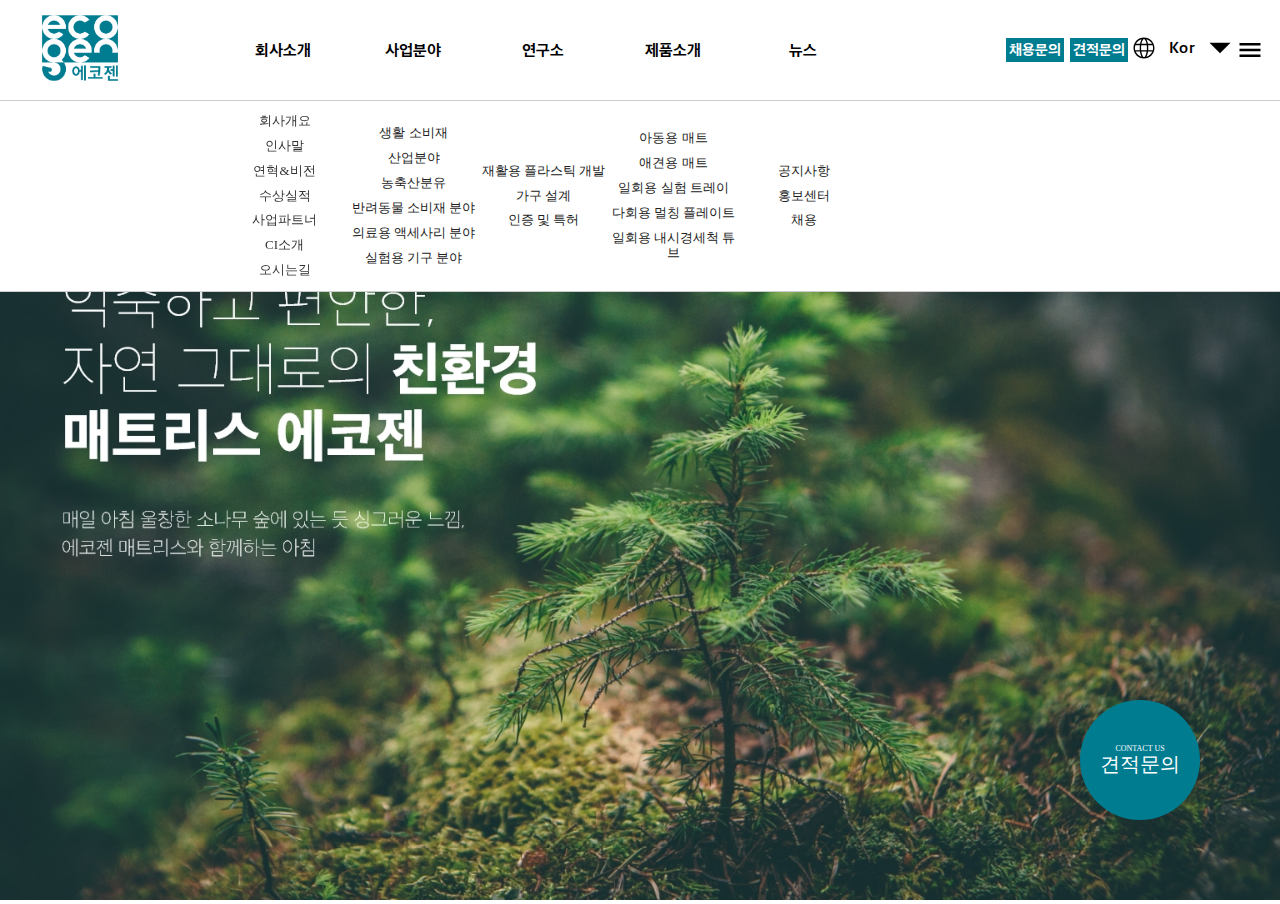
==== index.html @ a7aa80f0 "init" ====
<!DOCTYPE html>
<html lang="en">
  <head>
    <meta charset="UTF-8">
    <meta http-equiv="X-UA-Compatible" content="IE=edge">
    <meta name="viewport" content="width=device-width, initial-scale=1.0">
    <title>에코젠</title>
    <link rel="stylesheet" href="/scss.d0a42ce3.css">
    <link rel="stylesheet" href="/slicks.78b0e791.css">
    <link rel="stylesheet" href="/slick-theme.55246651.css">
  <script src="/scss.d0a42ce3.js"></script><script src="/slicks.78b0e791.js"></script><script src="/slick-theme.55246651.js"></script></head>
  <body>
    <script src="/jquery.7d52519c.js"></script>
    <script src="/slick.c1074f41.js"></script>
    <script src="/js.b88f017e.js"></script>
    <section class="root__cont">
      <header class="gnb__cont" id="header">
        <div class="inner_cont">
          <div class="main_menus" id="main-menu">
            <div class="left">
              <a href="/index.html"><img src="/logo.f16cf29f.png" alt="LOGO"></a>
            </div>
            <div class="center">
              <div>
                <div><a href="" class="main_menu">회사소개</a></div>
              </div>
              <div>
                <div><a href="" class="main_menu">사업분야</a></div>
              </div>
              <div>
                <div><a href="" class="main_menu">연구소</a></div>
              </div>
              <div>
                <div><a href="" class="main_menu">제품소개</a></div>
              </div>
              <div>
                <div><a href="" class="main_menu">뉴스</a></div>
              </div>
            </div>
            <div class="right">
              <div class="btn-cont">
                <div class="btn">채용문의</div>
                <div class="btn">견적문의</div>
              </div>
              <div class="lang">
                <div id="lang_icon">
                  <img class="svg-icon" src="/lang.54123284.svg" alt="">
                </div>
                <div id="lang_text">Kor</div>
                <div id="arrow_icon">
                  <img class="svg-icon" src="/arrow.00a97ed5.svg">
                </div>
              </div>
              <div class="ham">
                <img class="svg-icon" src="/ham.78cbbb38.svg">
              </div>
            </div>
          </div>
          <div class="sub_menus" id="sub-menus">
            <div class="left"></div>
            <div class="center" id="sub-center">
              <div>
                <ul>
                  <li class="sub_menu">
                    <a href="/summary.html">회사개요</a>
                  </li>
                  <li class="sub_menu">
                    <a href="/introduce.html">인사말</a>
                  </li>
                  <li class="sub_menu"><a href="">연혁&비전</a></li>
                  <li class="sub_menu"><a href="">수상실적</a></li>
                  <li class="sub_menu"><a href="">사업파트너</a></li>
                  <li class="sub_menu"><a href="">CI소개</a></li>
                  <li class="sub_menu"><a href="">오시는길</a></li>
                </ul>
              </div>
              <div>
                <ul>
                  <li>생활 소비재</li>
                  <li>산업분야</li>
                  <li>농축산분유</li>
                  <li>반려동물 소비재 분야</li>
                  <li>의료용 액세사리 분야</li>
                  <li>실험용 기구 분야</li>
                </ul>
              </div>
              <div>
                <ul>
                  <li>재활용 플라스틱 개발</li>
                  <li>가구 설계</li>
                  <li>인증 및 특허</li>
                </ul>
              </div>
              <div>
                <ul>
                  <li>아동용 매트</li>
                  <li>애견용 매트</li>
                  <li>일회용 실험 트레이</li>
                  <li>다회용 멀칭 플레이트</li>
                  <li>일회용 내시경세척 튜브</li>
                </ul>
              </div>
              <div>
                <ul>
                  <li>공지사항</li>
                  <li>홍보센터</li>
                  <li>채용</li>
                </ul>
              </div>
            </div>
            <div class="right"></div>
          </div>
        </div>
      </header>
      <div class="slider__cont">
        <div class="your-class">
          <div><img src="/main.314e2c1e.jpg" alt=""></div>
        </div>
        <div class="control_wrap"></div>
      </div>
    </section>
    <div class="contact_us_cont">
      <div class="contact_inner">
        <div class="sub_title">CONTACT US</div>
        <div class="main_title">견적문의</div>
      </div>
    </div>
  </body>
</html>
---- scss.d0a42ce3.css ----
/*! normalize.css v8.0.1 | MIT License | github.com/necolas/normalize.css */

/* Document
   ========================================================================== */

/**
 * 1. Correct the line height in all browsers.
 * 2. Prevent adjustments of font size after orientation changes in iOS.
 */

html {
  line-height: 1.15; /* 1 */
  -webkit-text-size-adjust: 100%; /* 2 */
}

/* Sections
   ========================================================================== */

/**
 * Remove the margin in all browsers.
 */

body {
  margin: 0;
}

/**
 * Render the `main` element consistently in IE.
 */

main {
  display: block;
}

/**
 * Correct the font size and margin on `h1` elements within `section` and
 * `article` contexts in Chrome, Firefox, and Safari.
 */

h1 {
  font-size: 2em;
  margin: 0.67em 0;
}

/* Grouping content
   ========================================================================== */

/**
 * 1. Add the correct box sizing in Firefox.
 * 2. Show the overflow in Edge and IE.
 */

hr {
  box-sizing: content-box; /* 1 */
  height: 0; /* 1 */
  overflow: visible; /* 2 */
}

/**
 * 1. Correct the inheritance and scaling of font size in all browsers.
 * 2. Correct the odd `em` font sizing in all browsers.
 */

pre {
  font-family: monospace, monospace; /* 1 */
  font-size: 1em; /* 2 */
}

/* Text-level semantics
   ========================================================================== */

/**
 * Remove the gray background on active links in IE 10.
 */

a {
  background-color: transparent;
}

/**
 * 1. Remove the bottom border in Chrome 57-
 * 2. Add the correct text decoration in Chrome, Edge, IE, Opera, and Safari.
 */

abbr[title] {
  border-bottom: none; /* 1 */
  text-decoration: underline; /* 2 */
  text-decoration: underline dotted; /* 2 */
}

/**
 * Add the correct font weight in Chrome, Edge, and Safari.
 */

b,
strong {
  font-weight: bolder;
}

/**
 * 1. Correct the inheritance and scaling of font size in all browsers.
 * 2. Correct the odd `em` font sizing in all browsers.
 */

code,
kbd,
samp {
  font-family: monospace, monospace; /* 1 */
  font-size: 1em; /* 2 */
}

/**
 * Add the correct font size in all browsers.
 */

small {
  font-size: 80%;
}

/**
 * Prevent `sub` and `sup` elements from affecting the line height in
 * all browsers.
 */

sub,
sup {
  font-size: 75%;
  line-height: 0;
  position: relative;
  vertical-align: baseline;
}

sub {
  bottom: -0.25em;
}

sup {
  top: -0.5em;
}

/* Embedded content
   ========================================================================== */

/**
 * Remove the border on images inside links in IE 10.
 */

img {
  border-style: none;
}

/* Forms
   ========================================================================== */

/**
 * 1. Change the font styles in all browsers.
 * 2. Remove the margin in Firefox and Safari.
 */

button,
input,
optgroup,
select,
textarea {
  font-family: inherit; /* 1 */
  font-size: 100%; /* 1 */
  line-height: 1.15; /* 1 */
  margin: 0; /* 2 */
}

/**
 * Show the overflow in IE.
 * 1. Show the overflow in Edge.
 */

button,
input { /* 1 */
  overflow: visible;
}

/**
 * Remove the inheritance of text transform in Edge, Firefox, and IE.
 * 1. Remove the inheritance of text transform in Firefox.
 */

button,
select { /* 1 */
  text-transform: none;
}

/**
 * Correct the inability to style clickable types in iOS and Safari.
 */

button,
[type="button"],
[type="reset"],
[type="submit"] {
  -webkit-appearance: button;
}

/**
 * Remove the inner border and padding in Firefox.
 */

button::-moz-focus-inner,
[type="button"]::-moz-focus-inner,
[type="reset"]::-moz-focus-inner,
[type="submit"]::-moz-focus-inner {
  border-style: none;
  padding: 0;
}

/**
 * Restore the focus styles unset by the previous rule.
 */

button:-moz-focusring,
[type="button"]:-moz-focusring,
[type="reset"]:-moz-focusring,
[type="submit"]:-moz-focusring {
  outline: 1px dotted ButtonText;
}

/**
 * Correct the padding in Firefox.
 */

fieldset {
  padding: 0.35em 0.75em 0.625em;
}

/**
 * 1. Correct the text wrapping in Edge and IE.
 * 2. Correct the color inheritance from `fieldset` elements in IE.
 * 3. Remove the padding so developers are not caught out when they zero out
 *    `fieldset` elements in all browsers.
 */

legend {
  box-sizing: border-box; /* 1 */
  color: inherit; /* 2 */
  display: table; /* 1 */
  max-width: 100%; /* 1 */
  padding: 0; /* 3 */
  white-space: normal; /* 1 */
}

/**
 * Add the correct vertical alignment in Chrome, Firefox, and Opera.
 */

progress {
  vertical-align: baseline;
}

/**
 * Remove the default vertical scrollbar in IE 10+.
 */

textarea {
  overflow: auto;
}

/**
 * 1. Add the correct box sizing in IE 10.
 * 2. Remove the padding in IE 10.
 */

[type="checkbox"],
[type="radio"] {
  box-sizing: border-box; /* 1 */
  padding: 0; /* 2 */
}

/**
 * Correct the cursor style of increment and decrement buttons in Chrome.
 */

[type="number"]::-webkit-inner-spin-button,
[type="number"]::-webkit-outer-spin-button {
  height: auto;
}

/**
 * 1. Correct the odd appearance in Chrome and Safari.
 * 2. Correct the outline style in Safari.
 */

[type="search"] {
  -webkit-appearance: textfield; /* 1 */
  outline-offset: -2px; /* 2 */
}

/**
 * Remove the inner padding in Chrome and Safari on macOS.
 */

[type="search"]::-webkit-search-decoration {
  -webkit-appearance: none;
}

/**
 * 1. Correct the inability to style clickable types in iOS and Safari.
 * 2. Change font properties to `inherit` in Safari.
 */

::-webkit-file-upload-button {
  -webkit-appearance: button; /* 1 */
  font: inherit; /* 2 */
}

/* Interactive
   ========================================================================== */

/*
 * Add the correct display in Edge, IE 10+, and Firefox.
 */

details {
  display: block;
}

/*
 * Add the correct display in all browsers.
 */

summary {
  display: list-item;
}

/* Misc
   ========================================================================== */

/**
 * Add the correct display in IE 10+.
 */

template {
  display: none;
}

/**
 * Add the correct display in IE 10.
 */

[hidden] {
  display: none;
}

@font-face {
  font-family: "SDGR";
  src: url("/AppleSDGothicNeoR.4c859733.ttf");
  font-family: "SDGB";
  src: url("/AppleSDGothicNeoB.29596c2f.ttf");
}
html,
.root__cont {
  width: 100%;
  height: 100%;
}

.gnb__cont {
  width: 100%;
  position: absolute;
  top: 0;
  z-index: 9;
  background-color: #151f2e85;
  transition: all 0.4s ease-in-out;
  font-family: SDGR;
}
.gnb__cont .inner_cont {
  min-width: 1300px;
  max-width: 100%;
  margin: 0 auto;
}
.gnb__cont .inner_cont .main_menus {
  display: flex;
  flex-direction: row;
  justify-content: space-between;
  align-items: center;
  border-bottom: 1px solid #ccc;
  color: white;
  font-family: SDGB;
}
.gnb__cont .inner_cont .main_menus .left {
  display: flex;
  flex-direction: row;
  justify-content: flex-start;
  align-items: center;
  margin-left: 30px;
  height: 100px;
  width: 10%;
}
.gnb__cont .inner_cont .main_menus .left > a > img {
  width: 100px;
}
.gnb__cont .inner_cont .main_menus .center {
  display: flex;
  flex-direction: row;
  justify-content: space-around;
  margin-right: 50px;
  width: 50%;
  align-items: center;
}
.gnb__cont .inner_cont .main_menus .center > div {
  height: 100px;
  line-height: 100px;
  width: 100px;
  text-align: center;
  margin-left: 20px;
  position: relative;
}
.gnb__cont .inner_cont .main_menus .center > div > div::before {
  position: absolute;
  transition: width 0.3s ease-in-out;
  left: 50%;
  transform: translateX(-50%);
  background: #e60012;
  opacity: 1;
  content: "";
  width: 0;
  top: 6rem;
  height: 5px;
}
.gnb__cont .inner_cont .main_menus .center > div > .active::before {
  width: 6rem;
}
.gnb__cont .inner_cont .main_menus .center > div > div > a {
  text-decoration: none;
  color: white;
}
.gnb__cont .inner_cont .main_menus .right {
  margin-left: 50px;
  display: flex;
  flex-direction: row;
  justify-content: space-around;
  align-items: center;
  width: 20%;
  height: 80px;
  margin-right: 35px;
}
.gnb__cont .inner_cont .main_menus .right .btn-cont {
  display: flex;
  width: 130px;
  justify-content: space-between;
}
.gnb__cont .inner_cont .main_menus .right .btn-cont > .btn {
  border: 1px solid white;
  font-size: 15px;
  padding: 3px;
}
.gnb__cont .inner_cont .main_menus .right .lang {
  display: flex;
}
.gnb__cont .inner_cont .main_menus .right .lang #lang_text {
  line-height: 30px;
  margin: 0px 10px;
}
.gnb__cont .inner_cont .main_menus .right .lang div > img {
  width: 30px;
}
.gnb__cont .inner_cont .main_menus .right .ham {
  display: flex;
}
.gnb__cont .inner_cont .main_menus .right .ham > img {
  width: 30px;
}
.gnb__cont .inner_cont .sub_menus {
  border-bottom: 1px solid #ccc;
  flex-direction: row;
  justify-content: space-between;
  display: flex;
  visibility: none;
  color: transparent;
  height: 0px;
  transition: height 0.3s ease-in-out, color 0.3s, display 1s ease-in-out 0.2s;
}
.gnb__cont .inner_cont .sub_menus .left {
  width: 10%;
}
.gnb__cont .inner_cont .sub_menus .center {
  display: none;
  flex-direction: row;
  justify-content: space-around;
  margin-right: 50px;
  width: 50%;
  align-items: center;
}
.gnb__cont .inner_cont .sub_menus .center > :first-child {
  position: relative;
  left: 1px;
}
.gnb__cont .inner_cont .sub_menus .center > div {
  width: 160px;
  margin-left: 2px;
}
.gnb__cont .inner_cont .sub_menus .center > div > ul {
  list-style: none;
  padding: 0px;
}
.gnb__cont .inner_cont .sub_menus .center > div > ul > li {
  font-size: 13px;
  margin: 10px 0px;
  text-align: center;
  color: #222222;
}
.gnb__cont .inner_cont .sub_menus .center > div > ul > li > a {
  color: transparent;
  text-decoration: none;
  transition: all 0.3s ease-in-out;
}
.gnb__cont .inner_cont .sub_menus .right {
  width: 20%;
  margin-right: 35px;
}

.svg-icon {
  filter: invert(1);
}

.your-class img {
  height: 100vh;
  width: 100%;
  object-fit: cover;
}

.control_wrap {
  position: absolute;
  bottom: 7rem;
  left: 50%;
  transform: translateX(-50%);
  width: 150px;
}

.control_wrap .slick-dots {
  overflow: hidden;
  float: left;
}

.control_wrap .slick-dots li {
  float: left;
}

.control_wrap .play_wrap {
  float: right;
}

.control_wrap .play_wrap {
  width: 0.7rem;
  height: 0.7rem;
  position: relative;
}

.control_wrap .play_wrap button {
  position: absolute;
  top: 50%;
  left: 50%;
  transform: translate(-50%, -50%);
}

.control_wrap .play_wrap button i {
  color: #fff;
}

.control_wrap .play_wrap button.stop {
  display: none;
}

.control_wrap .play_wrap button.play {
  display: none;
}

.control_wrap .play_wrap button.stop.on {
  display: block;
}

.control_wrap .play_wrap button.play.on {
  display: block;
}

.control_wrap .slick-dots li button {
  width: 0.7rem;
  height: 0.7rem;
  display: block;
  font-size: 0;
  border-radius: 50%;
  border: 1px solid #fff;
}

.control_wrap .slick-dots li {
  margin-right: 1.45rem;
}

.control_wrap .slick-dots li.slick-active button {
  background: #fff;
  transition: all 0.5s;
}

.footer {
  width: 100%;
  background-color: #414141;
  height: 140px;
}
.footer .info {
  border-bottom: 1px solid #ccc;
  height: 70px;
}
.footer .info .container {
  height: 70px;
  display: flex;
  justify-content: space-between;
  line-height: 70px;
  color: white;
}
.footer .info .container .menu {
  display: flex;
  flex-direction: row;
}
.footer .info .container .menu div {
  font-size: 13px;
}
.footer .info .container .menu div:nth-child(2) > span {
  border-left: 1px solid #ccc;
  border-right: 1px solid #ccc;
  padding: 0 20px;
}
.footer .info .container .menu div + div {
  margin-left: 20px;
}
.footer .info .container .icon {
  display: flex;
  flex-direction: row;
  align-items: center;
}
.footer .info .container .icon > img {
  width: 40px;
  height: 40px;
  margin-left: 10px;
}
.footer .basic .container {
  height: 70px;
}
.footer .basic .container > img {
  width: 60px;
  margin-left: -10px;
}

.contact_us_cont {
  position: absolute;
  bottom: 80px;
  right: 80px;
}
.contact_us_cont .contact_inner {
  width: 120px;
  height: 120px;
  background-color: #007c91;
  color: white;
  border-radius: 75px;
  display: flex;
  justify-content: center;
  align-items: center;
  flex-direction: column;
}
.contact_us_cont .contact_inner .sub_title {
  font-size: 8px;
}
.contact_us_cont .contact_inner .main_title {
  font-size: 20px;
}

/*# sourceMappingURL=/scss.d0a42ce3.css.map */
---- slicks.78b0e791.css ----
/* Slider */
.slick-slider {
  position: relative;

  display: block;
  box-sizing: border-box;

  -webkit-user-select: none;
  -moz-user-select: none;
  -ms-user-select: none;
  user-select: none;

  -webkit-touch-callout: none;
  -khtml-user-select: none;
  -ms-touch-action: pan-y;
  touch-action: pan-y;
  -webkit-tap-highlight-color: transparent;
}

.slick-list {
  position: relative;

  display: block;
  overflow: hidden;

  margin: 0;
  padding: 0;
}
.slick-list:focus {
  outline: none;
}
.slick-list.dragging {
  cursor: pointer;
  cursor: hand;
}

.slick-slider .slick-track,
.slick-slider .slick-list {
  -webkit-transform: translate3d(0, 0, 0);
  -moz-transform: translate3d(0, 0, 0);
  -ms-transform: translate3d(0, 0, 0);
  -o-transform: translate3d(0, 0, 0);
  transform: translate3d(0, 0, 0);
}

.slick-track {
  position: relative;
  top: 0;
  left: 0;

  display: block;
  margin-left: auto;
  margin-right: auto;
}
.slick-track:before,
.slick-track:after {
  display: table;

  content: "";
}
.slick-track:after {
  clear: both;
}
.slick-loading .slick-track {
  visibility: hidden;
}

.slick-slide {
  display: none;
  float: left;

  height: 100%;
  min-height: 1px;
}
[dir="rtl"] .slick-slide {
  float: right;
}
.slick-slide img {
  display: block;
}
.slick-slide.slick-loading img {
  display: none;
}
.slick-slide.dragging img {
  pointer-events: none;
}
.slick-initialized .slick-slide {
  display: block;
}
.slick-loading .slick-slide {
  visibility: hidden;
}
.slick-vertical .slick-slide {
  display: block;

  height: auto;

  border: 1px solid transparent;
}
.slick-arrow.slick-hidden {
  display: none;
}


/*# sourceMappingURL=/slicks.78b0e791.css.map */
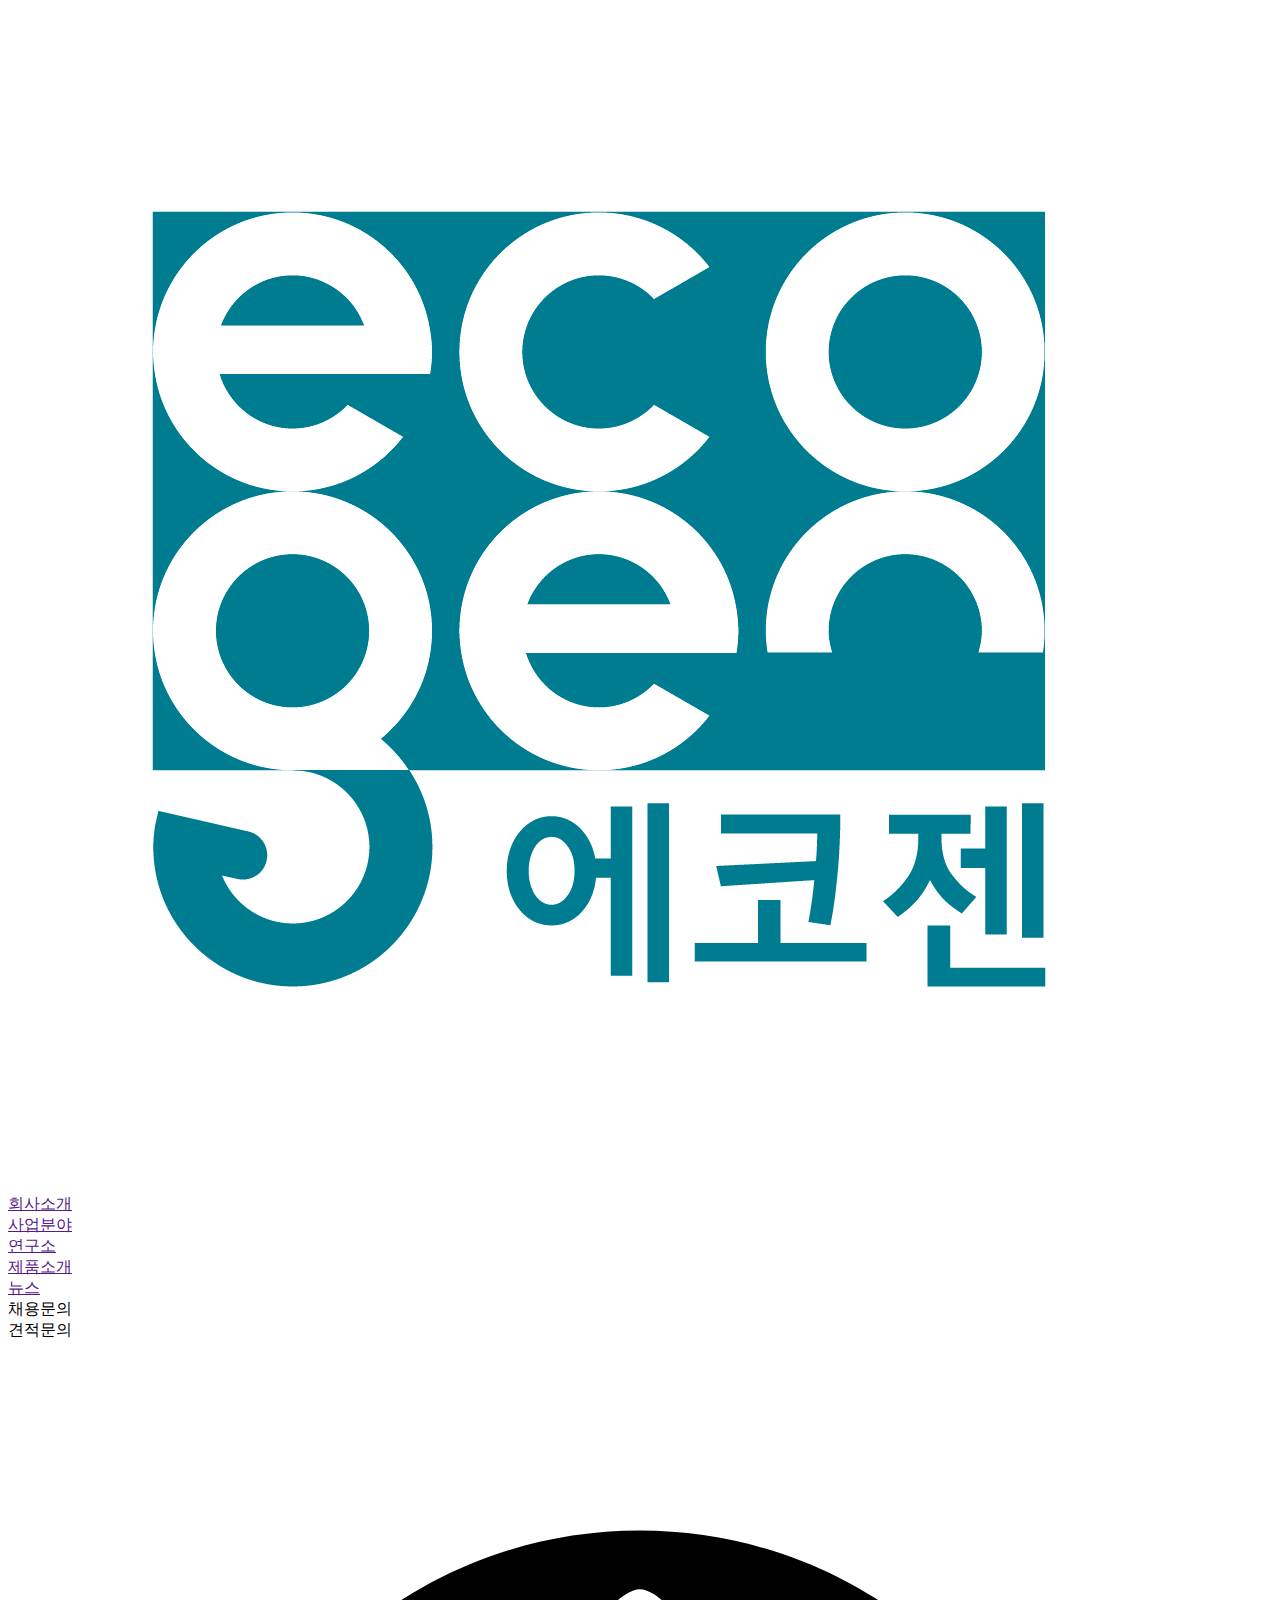
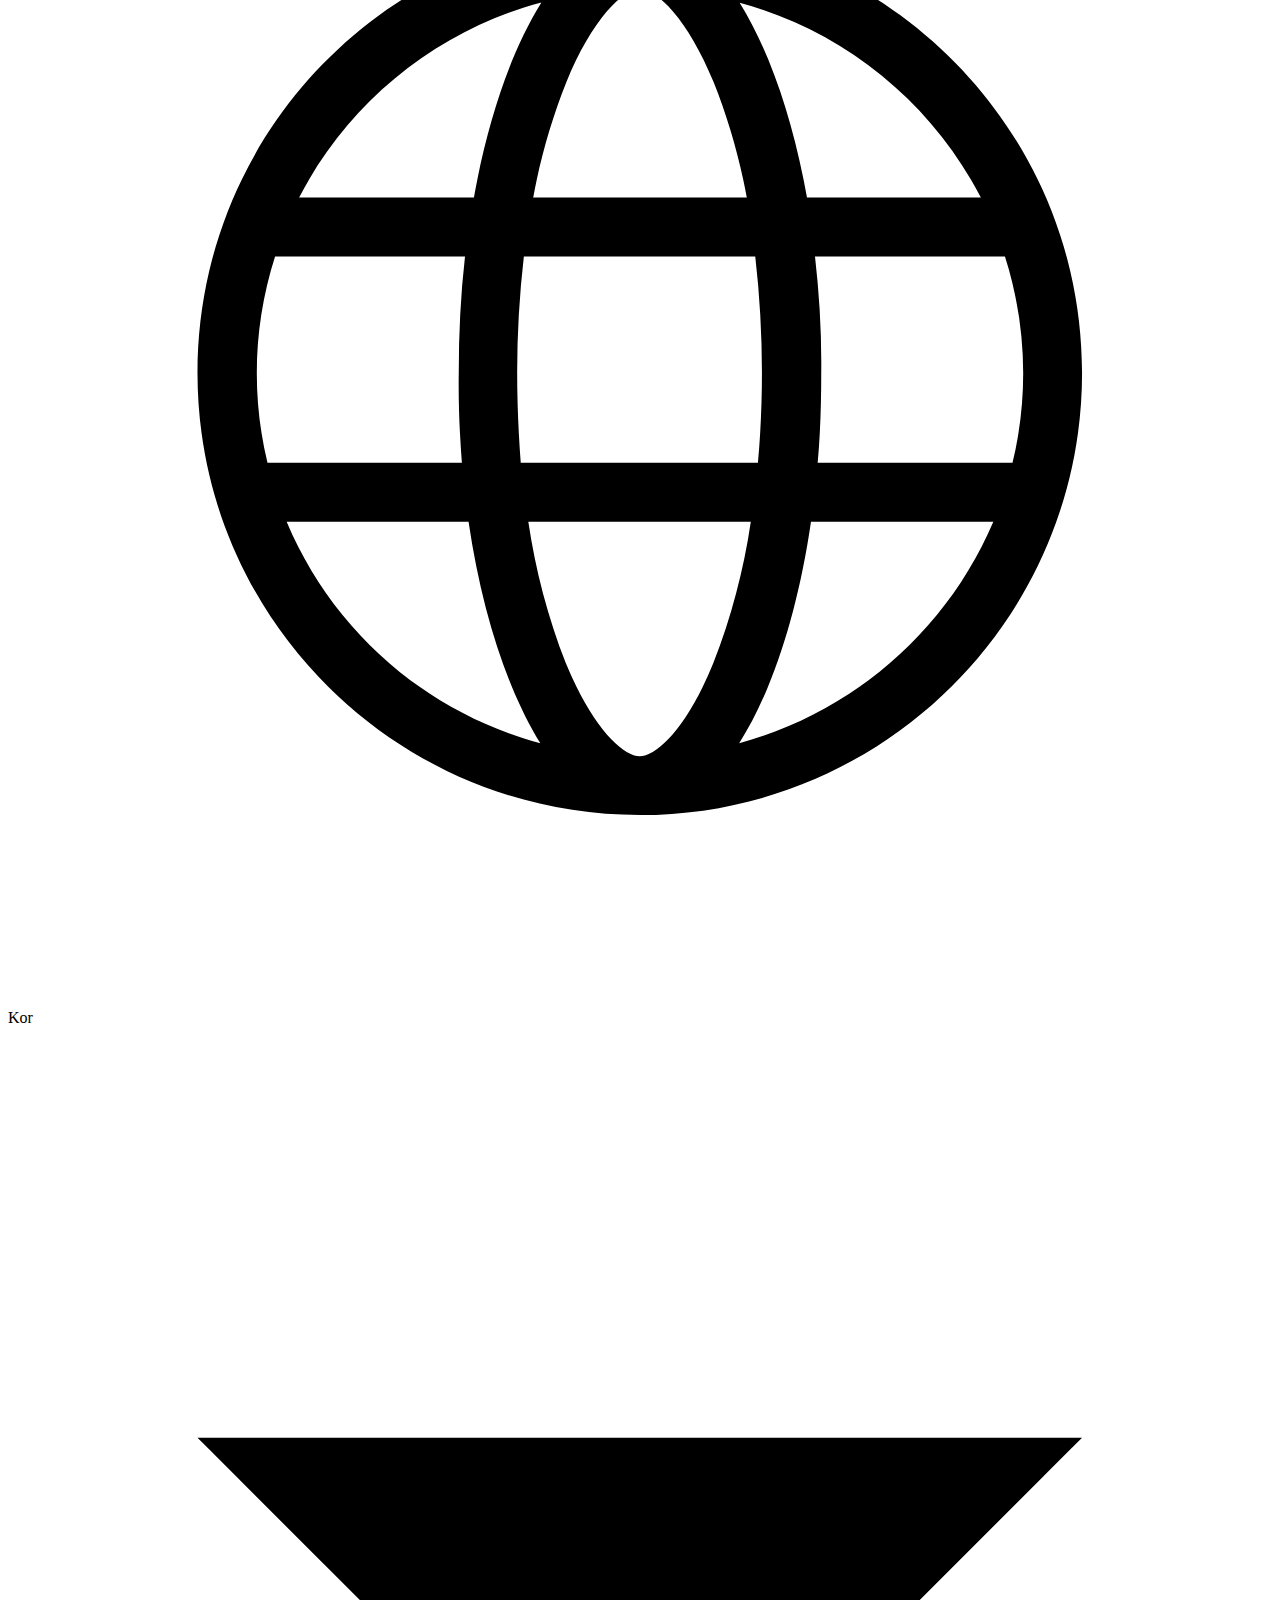
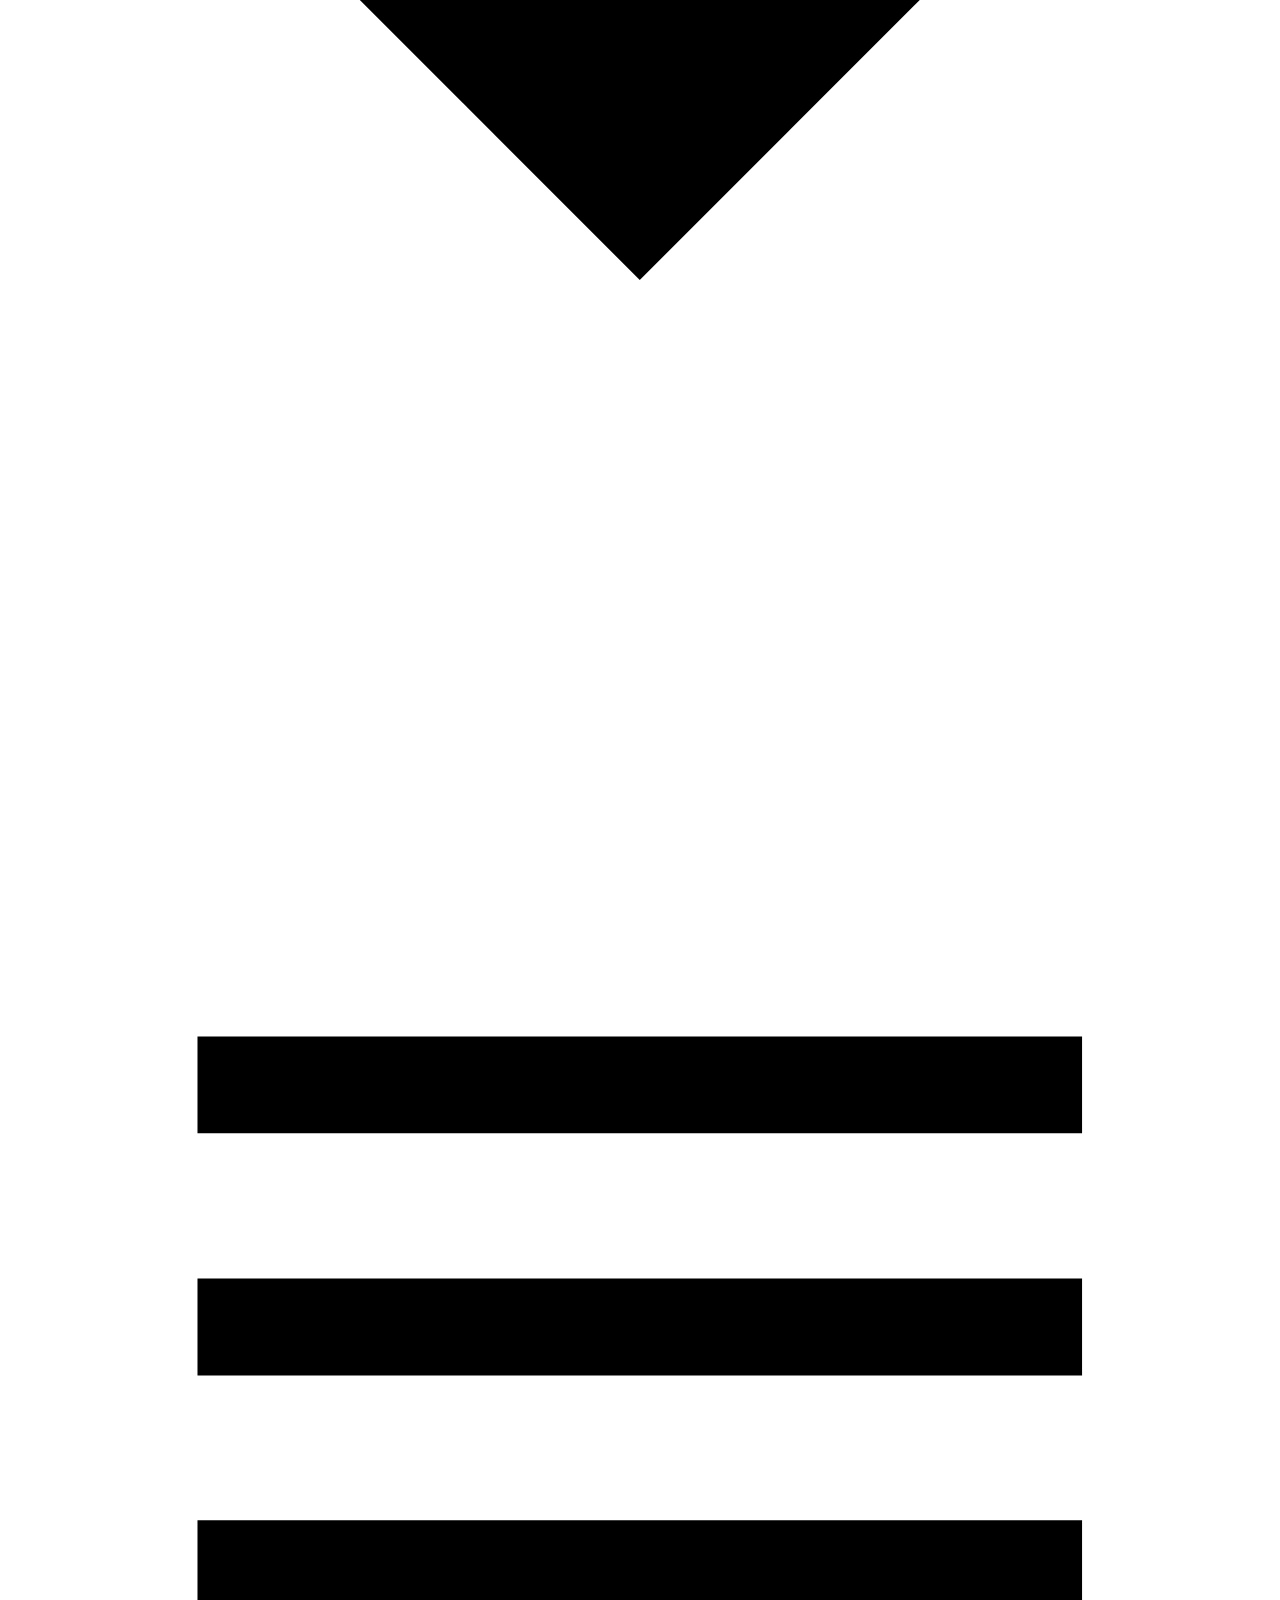
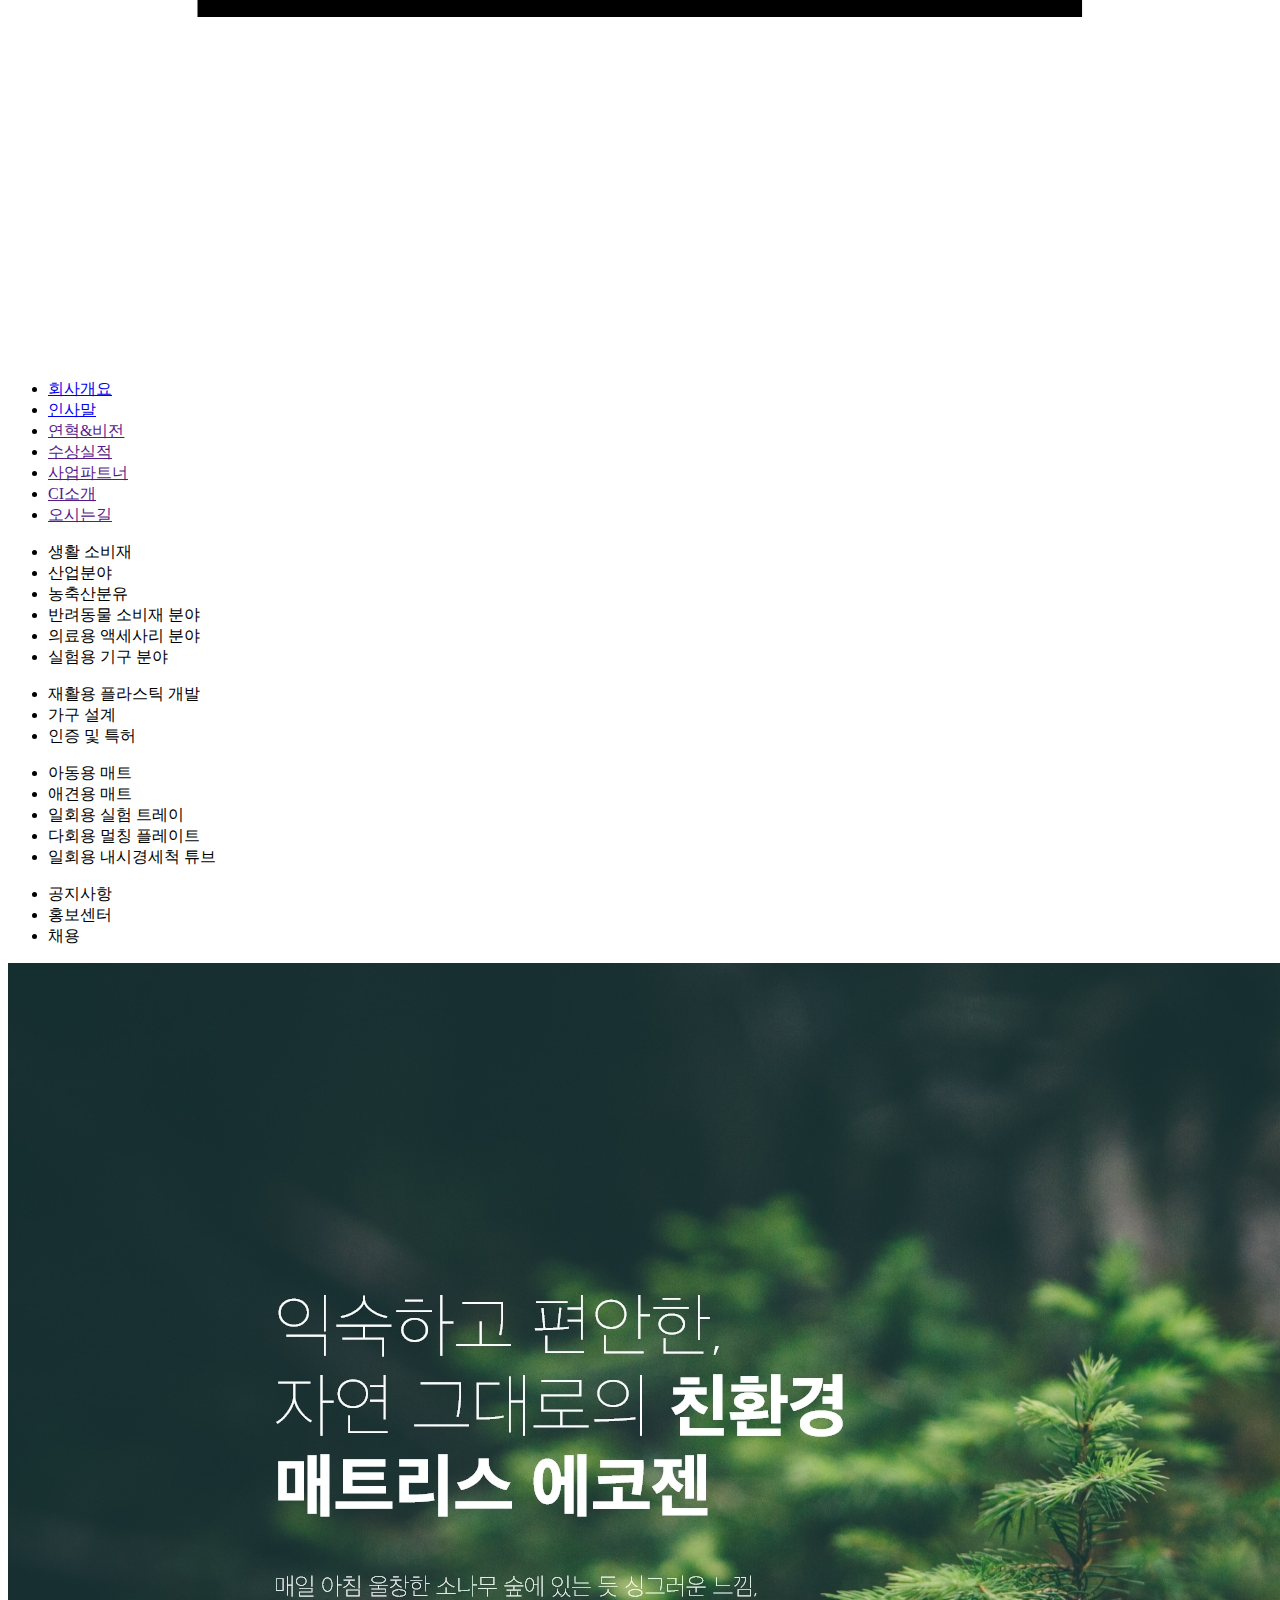
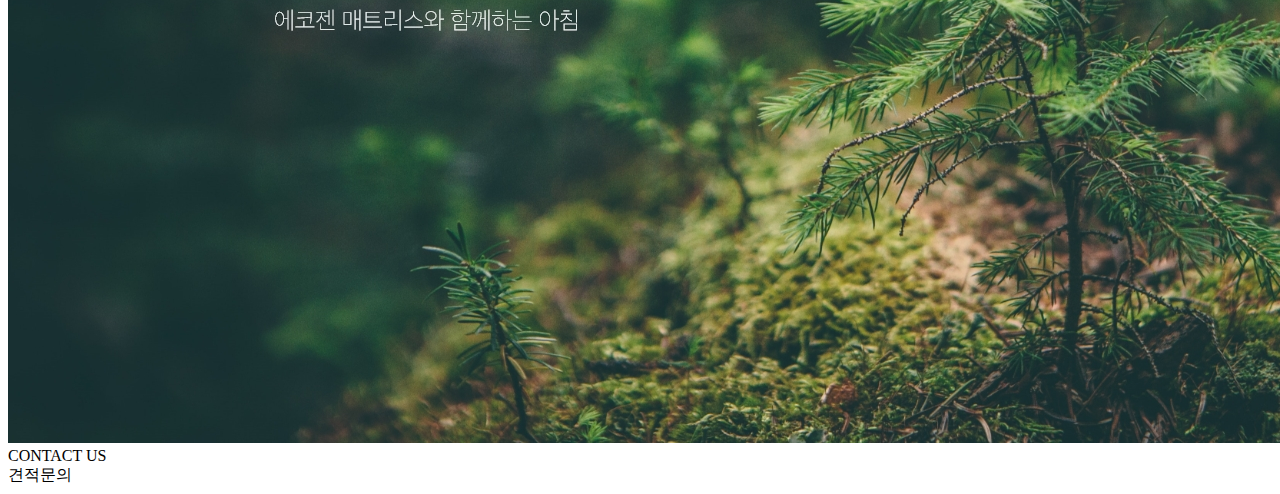
==== commit 67bc9b13: "Update index.html" ====
--- a/index.html
+++ b/index.html
@@ -5,14 +5,14 @@
     <meta http-equiv="X-UA-Compatible" content="IE=edge">
     <meta name="viewport" content="width=device-width, initial-scale=1.0">
     <title>에코젠</title>
-    <link rel="stylesheet" href="/scss.d0a42ce3.css">
-    <link rel="stylesheet" href="/slicks.78b0e791.css">
-    <link rel="stylesheet" href="/slick-theme.55246651.css">
-  <script src="/scss.d0a42ce3.js"></script><script src="/slicks.78b0e791.js"></script><script src="/slick-theme.55246651.js"></script></head>
+    <link rel="stylesheet" href="/eco_dist/scss.d0a42ce3.css">
+    <link rel="stylesheet" href="/eco_dist/slicks.78b0e791.css">
+    <link rel="stylesheet" href="/eco_dist/slick-theme.55246651.css">
+  <script src="/eco_dist/scss.d0a42ce3.js"></script><script src="/eco_dist/slicks.78b0e791.js"></script><script src="/eco_dist/slick-theme.55246651.js"></script></head>
   <body>
-    <script src="/jquery.7d52519c.js"></script>
-    <script src="/slick.c1074f41.js"></script>
-    <script src="/js.b88f017e.js"></script>
+    <script src="/eco_dist/jquery.7d52519c.js"></script>
+    <script src="/eco_dist/slick.c1074f41.js"></script>
+    <script src="/eco_dist/js.b88f017e.js"></script>
     <section class="root__cont">
       <header class="gnb__cont" id="header">
         <div class="inner_cont">
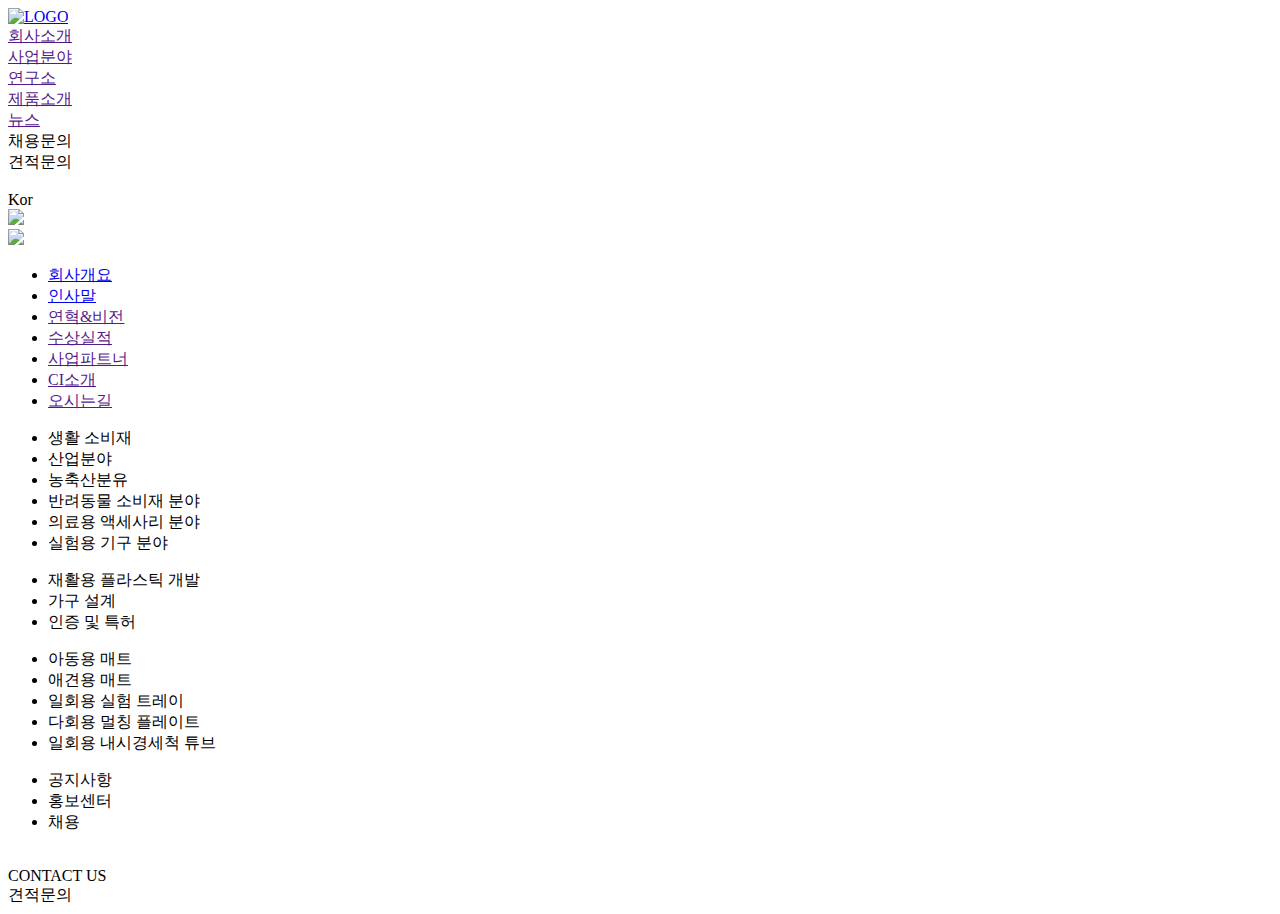
==== commit 4e7139dc: "Update index.html" ====
--- a/index.html
+++ b/index.html
@@ -18,7 +18,7 @@
         <div class="inner_cont">
           <div class="main_menus" id="main-menu">
             <div class="left">
-              <a href="/index.html"><img src="/logo.f16cf29f.png" alt="LOGO"></a>
+              <a href="/eco_dist/index.html"><img src="/eco_dist/logo.f16cf29f.png" alt="LOGO"></a>
             </div>
             <div class="center">
               <div>
@@ -44,15 +44,15 @@
               </div>
               <div class="lang">
                 <div id="lang_icon">
-                  <img class="svg-icon" src="/lang.54123284.svg" alt="">
+                  <img class="svg-icon" src="/eco_dist/lang.54123284.svg" alt="">
                 </div>
                 <div id="lang_text">Kor</div>
                 <div id="arrow_icon">
-                  <img class="svg-icon" src="/arrow.00a97ed5.svg">
+                  <img class="svg-icon" src="/eco_dist/arrow.00a97ed5.svg">
                 </div>
               </div>
               <div class="ham">
-                <img class="svg-icon" src="/ham.78cbbb38.svg">
+                <img class="svg-icon" src="/eco_dist/ham.78cbbb38.svg">
               </div>
             </div>
           </div>
@@ -62,10 +62,10 @@
               <div>
                 <ul>
                   <li class="sub_menu">
-                    <a href="/summary.html">회사개요</a>
+                    <a href="/eco_dist/summary.html">회사개요</a>
                   </li>
                   <li class="sub_menu">
-                    <a href="/introduce.html">인사말</a>
+                    <a href="/eco_dist/introduce.html">인사말</a>
                   </li>
                   <li class="sub_menu"><a href="">연혁&비전</a></li>
                   <li class="sub_menu"><a href="">수상실적</a></li>
@@ -114,7 +114,7 @@
       </header>
       <div class="slider__cont">
         <div class="your-class">
-          <div><img src="/main.314e2c1e.jpg" alt=""></div>
+          <div><img src="/eco_dist/main.314e2c1e.jpg" alt=""></div>
         </div>
         <div class="control_wrap"></div>
       </div>
